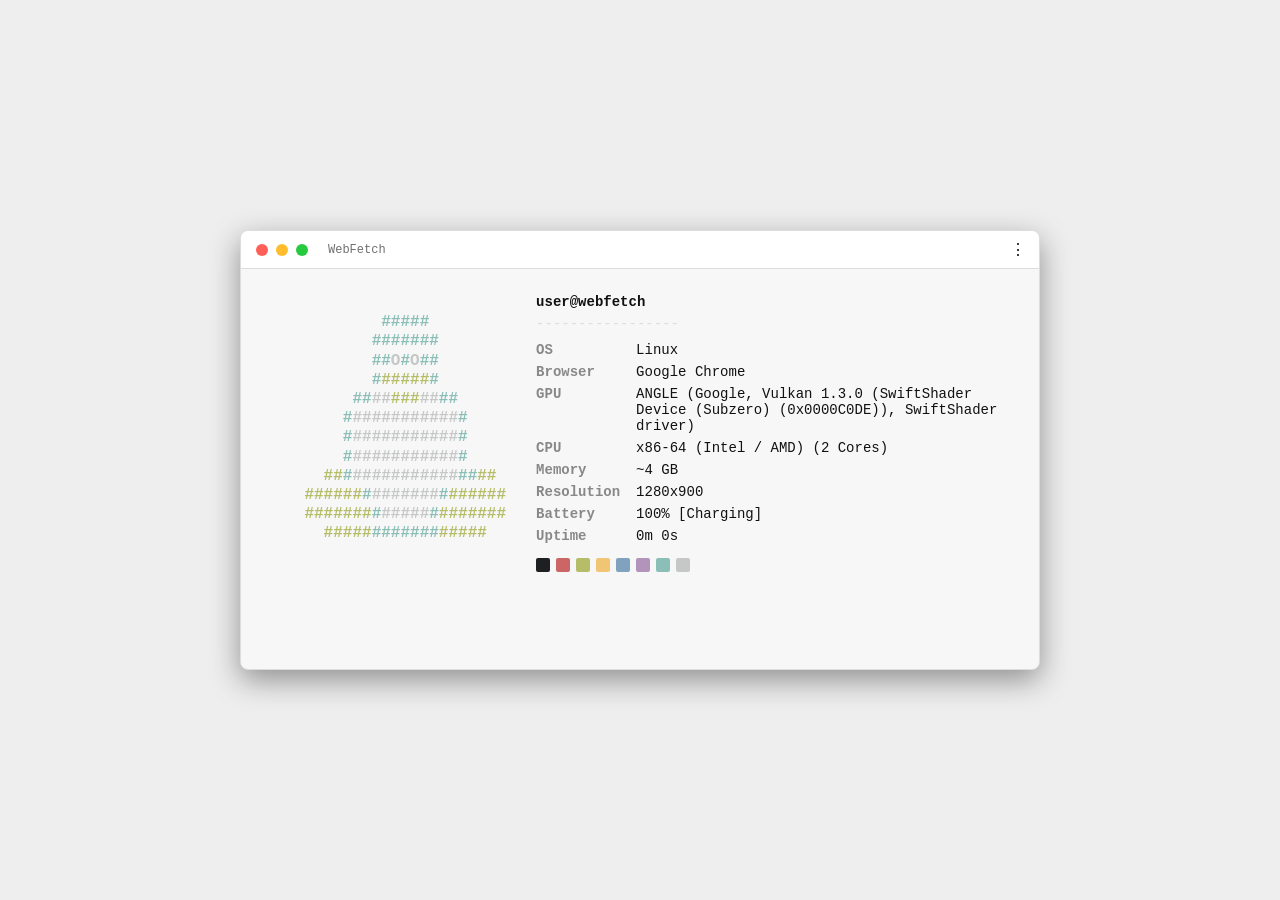
==== main.html @ 81547cb7 "Just uploaded" ====
<!DOCTYPE html>
<html lang="en">
<head>
  <meta charset="UTF-8">
  <meta name="viewport" content="width=device-width, initial-scale=1.0">
  <title>WebFetch</title>

  <style>
    :root {
      --font-mono: 'Hack Nerd Font', Monaco, Consolas, 'Courier New', Courier, monospace;
      --radius-window: 8px;
      --radius-modal: 8px;
      --radius-element: 4px;
      --padding-base: 20px;
      --header-height: 38px;
    }

    * {
      box-sizing: border-box;
      margin: 0;
      padding: 0;
      font-family: var(--font-mono);
    }

    body {
      background-color: var(--bg-main);
      color: var(--text-main);
      display: flex;
      justify-content: center;
      align-items: center;
      min-height: 100vh;
      padding: var(--padding-base);
      transition: background-color 0.3s, color 0.3s;
    }

    ::-webkit-resizer,
    .webfetch-window::-webkit-resizer {
      display: none !important;
      background: transparent !important;
      appearance: none !important;
      opacity: 0 !important;
    }

    .webfetch-window {
      background-color: var(--bg-surface);
      border: 1px solid var(--border-color);
      border-radius: var(--radius-window);
      width: 800px;
      height: 440px;
      min-width: 380px;
      min-height: 220px;
      max-width: 95vw;
      max-height: 90vh;
      box-shadow: 0 10px 30px rgba(0, 0, 0, 0.4);
      position: relative;
      overflow: hidden;
    }

    .resize-handle {
      position: absolute;
      width: 16px;
      height: 16px;
      z-index: 100;
      background: transparent;
    }
    .resizer-tl { top: 0; left: 0; cursor: nwse-resize; }
    .resizer-tr { top: 0; right: 0; cursor: nesw-resize; }
    .resizer-bl { bottom: 0; left: 0; cursor: nesw-resize; }
    .resizer-br { bottom: 0; right: 0; cursor: nwse-resize; }

    .webfetch-window.window-style-linux {
      border-radius: var(--radius-element);
    }
    .webfetch-window.window-style-linux .window-header {
      display: none;
    }

    .window-header {
      background-color: var(--bg-element);
      padding: 0 0 0 15px;
      display: flex;
      align-items: center;
      justify-content: space-between;
      border-bottom: 1px solid var(--border-color);
      user-select: none;
      height: var(--header-height);
    }

    .mac-dots {
      display: flex;
      gap: 8px;
    }
    .mac-dot {
      width: 12px;
      height: 12px;
      border-radius: 50%;
    }
    .dot-red { background: #ff5f56; }
    .dot-yellow { background: #ffbd2e; }
    .dot-green { background: #27c93f; }
    
    .win-controls {
      display: flex;
      align-items: center;
      height: 100%;
    }
    .win-btn {
      display: flex;
      justify-content: center;
      align-items: center;
      width: 46px;
      height: var(--header-height);
      font-size: 14px;
      color: var(--text-main);
      cursor: pointer;
      transition: background 0.15s;
    }
    .win-btn:hover {
      background-color: var(--bg-element-hover);
    }
    .win-btn.close:hover {
      background-color: #e81123;
      color: #ffffff;
    }

    .menu-btn {
      background: none;
      border: none;
      color: var(--text-main);
      font-size: 16px;
      cursor: pointer;
      width: 32px;
      height: 32px;
      display: inline-flex;
      justify-content: center;
      align-items: center;
      border-radius: var(--radius-element);
      transition: background 0.2s;
    }
    .menu-btn:hover {
      background-color: var(--bg-element-hover);
    }

    .floating-menu-btn {
      position: absolute;
      top: 10px;
      right: 10px;
      display: none;
      z-index: 2;
    }
    .webfetch-window.window-style-linux .floating-menu-btn {
      display: block;
    }

    .window-body {
      padding: 25px;
      display: flex;
      gap: 30px;
      align-items: flex-start;
      overflow: auto;
      height: calc(100% - var(--header-height));
    }
    .webfetch-window.window-style-linux .window-body {
      height: 100%;
    }

    .logo-container pre {
      color: #c5c8c6;
      font-weight: bold;
      line-height: 1.2;
    }

    .info-container {
      display: flex;
      flex-direction: column;
      gap: 6px;
      font-size: 14px;
      white-space: pre-wrap;
    }

    .title-line { font-weight: bold; }
    .separator {
      color: var(--border-color);
      margin-bottom: 4px;
    }

    .info-row {
      display: flex;
      gap: 10px;
    }

    .info-key {
      font-weight: bold;
      min-width: 90px;
    }

    .color-blocks {
      display: flex;
      gap: 6px;
      margin-top: 8px;
      flex-wrap: wrap;
    }
    .block {
      width: 14px;
      height: 14px;
      border-radius: 2px;
    }

    .modal-overlay {
      position: fixed;
      top: 0; left: 0;
      width: 100vw; height: 100vh;
      background: rgba(0, 0, 0, 0.75);
      backdrop-filter: blur(4px);
      display: none;
      justify-content: center;
      align-items: center;
      padding: var(--padding-base);
      z-index: 99999;
    }
    .modal-overlay.active { display: flex; }

    .modal {
      background-color: var(--bg-surface);
      border: 1px solid var(--border-color);
      border-radius: var(--radius-modal);
      width: 100%;
      max-width: 650px;
      padding: var(--padding-base);
      display: flex;
      flex-direction: column;
      gap: 15px;
      box-shadow: 0 20px 40px rgba(0, 0, 0, 0.6);
    }

    .modal-title {
      font-size: 16px;
      font-weight: bold;
      display: flex;
      justify-content: space-between;
      align-items: center;
      color: var(--text-main);
    }

    .settings-row {
      display: flex;
      gap: 15px;
      align-items: center;
    }

    .settings-group {
      display: flex;
      flex-direction: column;
      gap: 5px;
      flex: 1;
    }
    .settings-group label {
      font-size: 12px;
      color: var(--text-muted);
    }

    select, textarea {
      background-color: var(--bg-element);
      color: var(--text-main);
      border: 1px solid var(--border-color);
      border-radius: 6px;
      padding: 8px 12px;
      outline: none;
    }
    select:focus, textarea:focus { border-color: var(--accent); }

    textarea {
      height: 220px;
      resize: vertical;
      font-size: 13px;
    }

    .modal-actions {
      display: flex;
      justify-content: flex-end;
      gap: 10px;
      align-items: center;
      padding-top: 5px;
    }

    .btn {
      padding: 8px 16px;
      border: 1px solid var(--border-color);
      border-radius: var(--radius-element);
      cursor: pointer;
      font-weight: bold;
      background-color: var(--bg-element);
      color: var(--btn-text-color, var(--text-main));
      transition: background 0.2s;
    }
    .btn:hover { background-color: var(--bg-element-hover); }

    .btn-save {
      background-color: var(--accent);
      color: var(--bg-main);
      border-color: var(--accent-border);
    }
    .btn-save:hover { background-color: var(--accent-hover); }

    .btn-combined {
      display: inline-flex;
      align-items: center;
      gap: 8px;
      padding: 8px 14px;
    }

    .btn-icon-file {
      width: 16px;
      height: 16px;
      object-fit: contain;
      flex-shrink: 0;
      filter: var(--icon-filter, none);
    }

    .btn-save .btn-icon-file {
      filter: none;
    }

    .btn-save span {
      color: var(--bg-main);
    }

    .auto-btn-margin {
      margin-left: auto;
    }
    .mac-title-spacing {
      margin-right: auto; 
      margin-left: 20px;
    }
    .mac-btn-spacing {
      margin-right: 5px;
    }
  </style>

  <script src="logos.js"></script>
  <link id="themeStyle" rel="stylesheet" href="themes/neutral.css">
</head>
<body>

  <div class="webfetch-window window-style-macos" id="webfetchWindow">
    <div class="window-header" id="windowHeader"></div>
    <button class="menu-btn floating-menu-btn" onclick="openModal()" title="Settings">⋮</button>

    <div class="window-body">
      <div class="logo-container" id="logoBox"></div>
      <div class="info-container" id="infoBox">Loading...</div>
    </div>

    <div class="resize-handle resizer-tl"></div>
    <div class="resize-handle resizer-tr"></div>
    <div class="resize-handle resizer-bl"></div>
    <div class="resize-handle resizer-br"></div>
  </div>

  <div class="modal-overlay" id="modalOverlay">
    <div class="modal">
      <div class="modal-title">
        <span>WebFetch Settings</span>
      </div>

      <div class="settings-row">
        <div class="settings-group">
          <label for="themeSelect">Theme:</label>
          <select id="themeSelect">
            <option value="neutral">Neutral</option>
            <option value="blue">Blue</option>
            <option value="catppuccin">Catppuccin</option>
            <option value="cyberpunk">Cyberpunk</option>
            <option value="gruvbox">Gruvbox</option>
            <option value="pink">Pink</option>
            <option value="red">Red</option>
            <option value="terminal">Terminal</option>
            <option value="yellow">Yellow</option>
          </select>
        </div>

        <div class="settings-group">
          <label for="windowStyleSelect">Terminal (OS):</label>
          <select id="windowStyleSelect">
            <option value="macos">macOS Style</option>
            <option value="windows">Windows Style</option>
            <option value="linux">Linux (without top)</option>
          </select>
        </div>
      </div>

      <div class="settings-group">
        <label for="configInput">JSON config:</label>
        <textarea id="configInput" spellcheck="false"></textarea>
      </div>

      <input type="file" id="fileInput" accept=".json" style="display: none;">

      <div class="modal-actions">
        <button class="btn btn-combined" id="exportBtn" title="Export Config to File">
          <img src="UI/export.svg" alt="Export" class="btn-icon-file">
          <span>Export</span>
        </button>
        <button class="btn btn-combined" id="importBtn" title="Import Config from File">
          <img src="UI/import.svg" alt="Import" class="btn-icon-file">
          <span>Import</span>
        </button>
        <button class="btn btn-combined auto-btn-margin" id="eraseBtn" title="Reset to default config">
          <img src="UI/erase.svg" alt="Erase" class="btn-icon-file">
          <span>Erase</span>
        </button>
        <button class="btn btn-save btn-combined" id="saveBtn" title="Save changes">
          <img src="UI/save.svg" alt="Save" class="btn-icon-file">
          <span>Save</span>
        </button>
      </div>
    </div>
  </div>

  <script>
    const SystemDetectors = {
      os: () => {
        const ua = navigator.userAgent;
        if (ua.includes("Win")) return "Windows";
        if (ua.includes("Mac")) return "macOS";
        if (ua.includes("Android")) return "Android";
        if (ua.includes("iPhone") || ua.includes("iPad")) return "iOS";
        
        if (ua.includes("Ubuntu")) return "Ubuntu";
        if (ua.includes("Debian")) return "Debian";
        if (ua.includes("Fedora")) return "Fedora";
        if (ua.includes("Arch")) return "Arch";
        if (ua.includes("Mint")) return "Linux Mint";
        if (ua.includes("Linux")) return "Linux";
        
        return "Web OS";
      },
      browser: () => {
        const ua = navigator.userAgent;
        if (ua.includes("Firefox")) return "Firefox";
        if (ua.includes("Edg")) return "Microsoft Edge";
        if (ua.includes("Chrome")) return "Google Chrome";
        if (ua.includes("Safari")) return "Apple Safari";
        return "Web Browser";
      },
      gpu: () => {
        try {
          const canvas = document.createElement('canvas');
          const gl = canvas.getContext('webgl');
          if (!gl) return "WebGL Not Supported";
          const debugInfo = gl.getExtension('WEBGL_debug_renderer_info');
          return debugInfo ? gl.getParameter(debugInfo.UNMASKED_RENDERER_WEBGL) : gl.getParameter(gl.RENDERER);
        } catch (e) { return "Generic WebGL"; }
      },
      cpu: () => {
        const cores = navigator.hardwareConcurrency ? `${navigator.hardwareConcurrency} Cores` : "";
        let vendor = "";

        try {
          const canvas = document.createElement('canvas');
          const gl = canvas.getContext('webgl');
          if (gl) {
            const debugInfo = gl.getExtension('WEBGL_debug_renderer_info');
            const renderer = debugInfo ? gl.getParameter(debugInfo.UNMASKED_RENDERER_WEBGL) : "";

            if (renderer.includes("Apple")) {
              vendor = "Apple Silicon";
            } else if (renderer.includes("Adreno")) {
              vendor = "Qualcomm Snapdragon";
            } else if (renderer.includes("Mali")) {
              vendor = "ARM / MediaTek / Exynos";
            } else if (renderer.includes("AMD") || renderer.includes("Radeon")) {
              vendor = "AMD Processor";
            } else if (renderer.includes("Intel")) {
              vendor = "Intel Processor";
            }
          }
        } catch(e) {}

        if (!vendor) {
          const ua = navigator.userAgent;
          if (ua.includes("Mac OS") || ua.includes("Macintosh")) {
            vendor = "Apple Silicon / Intel Mac";
          } else if (ua.includes("Android")) {
            vendor = "ARM Mobile";
          } else {
            vendor = "x86-64 (Intel / AMD)";
          }
        }

        return cores ? `${vendor} (${cores})` : vendor;
      },
      ram: () => navigator.deviceMemory ? `~${navigator.deviceMemory} GB` : "N/A",
      screen: () => {
        const ratio = window.devicePixelRatio || 1;
        return `${Math.round(window.screen.width * ratio)}x${Math.round(window.screen.height * ratio)}`;
      },
      battery: async () => {
        if ('getBattery' in navigator) {
          try {
            const b = await navigator.getBattery();
            return `${Math.round(b.level * 100)}% ${b.charging ? '[Charging]' : ''}`;
          } catch(e) {}
        }
        return "Desktop / N/A";
      },
      uptime: () => {
        const sec = Math.floor(performance.now() / 1000);
        return `${Math.floor(sec / 60)}m ${sec % 60}s`;
      }
    };

    function generateAutoConfig() {
      return {
        "title": "user@webfetch",
        "logo": "auto",
        "keyColor": "var(--accent)",
        "valColor": "var(--text-main)",
        "logoColors": [
          "#1d1f21", "#cc6666", "#b5bd68", "#f0c674",
          "#81a2be", "#b294bb", "#8abeb7", "#c5c8c6"
        ],
        "modules": [
          { "type": "os", "key": "OS" },
          { "type": "browser", "key": "Browser" },
          { "type": "gpu", "key": "GPU" },
          { "type": "cpu", "key": "CPU" },
          { "type": "ram", "key": "Memory" },
          { "type": "screen", "key": "Resolution" },
          { "type": "battery", "key": "Battery" },
          { "type": "uptime", "key": "Uptime" },
          { "type": "colors" }
        ]
      };
    }

    function parseLogoColors(str, config = {}) {
      if (!str) return '';

      const defaultColors = [
        "#1d1f21", "#cc6666", "#b5bd68", "#f0c674",
        "#81a2be", "#b294bb", "#8abeb7", "#c5c8c6"
      ];
      const userColors = Array.isArray(config.logoColors) ? config.logoColors : [];

      let html = str.replace(/&/g, '&amp;').replace(/</g, '&lt;').replace(/>/g, '&gt;');
      html = html.replace(/\$([1-9])/g, (match, num) => {
        const index = parseInt(num, 10) - 1;
        const color = userColors[index] || defaultColors[index] || '#c5c8c6';
        return `</span><span style="color: ${color};">`;
      });

      return `<span>${html}</span>`;
    }

    const themeStyleElem = document.getElementById('themeStyle');
    const themeSelect = document.getElementById('themeSelect');
    const windowStyleSelect = document.getElementById('windowStyleSelect');
    const webfetchWindow = document.getElementById('webfetchWindow');
    const windowHeader = document.getElementById('windowHeader');

    function updateButtonTextColor() {
      const isDark = window.matchMedia('(prefers-color-scheme: dark)').matches;
      document.documentElement.style.setProperty('--btn-text-color', isDark ? '#ffffff' : '#000000');
    }

    function applyTheme(themeName) {
      themeStyleElem.setAttribute('href', `themes/${themeName}.css`);
      localStorage.setItem('webfetch_theme', themeName);
      themeSelect.value = themeName;
      setTimeout(updateButtonTextColor, 50);
    }

    function applyWindowStyle(style) {
      webfetchWindow.className = `webfetch-window window-style-${style}`;
      localStorage.setItem('webfetch_window_style', style);
      windowStyleSelect.value = style;

      if (style === 'macos') {
        windowHeader.style.paddingLeft = "15px";
        windowHeader.innerHTML = `
          <div class="mac-dots">
            <div class="mac-dot dot-red"></div>
            <div class="mac-dot dot-yellow"></div>
            <div class="mac-dot dot-green"></div>
          </div>
          <span style="font-size: 12px; opacity: 0.6;" class="mac-title-spacing">WebFetch</span>
          <button class="menu-btn mac-btn-spacing" onclick="openModal()" title="Settings">⋮</button>
        `;
      } else if (style === 'windows') {
        windowHeader.style.paddingLeft = "15px";
        windowHeader.innerHTML = `
          <div style="display:flex; align-items:center;">
            <span style="font-size: 12px;">WebFetch</span>
          </div>
          <div style="display:flex; align-items:center; height:100%; gap: 5px;">
            <button class="menu-btn" onclick="openModal()" title="Settings">⋮</button>
            <div class="win-controls">
              <div class="win-btn" title="Minimize">—</div>
              <div class="win-btn" title="Maximize">▢</div>
              <div class="win-btn close" title="Close">✕</div>
            </div>
          </div>
        `;
      } else {
        windowHeader.innerHTML = '';
      }
    }

    async function renderTerminal(config) {
      const logoBox = document.getElementById('logoBox');
      const infoBox = document.getElementById('infoBox');
      const detectedOS = SystemDetectors.os();

      let finalLogo = "";
      if (!config.logo || config.logo === "auto") {
        finalLogo = getLogoForOS(detectedOS);
      } else if (typeof getLogoForOS === "function" && OS_LOGOS[config.logo.toLowerCase()]) {
        finalLogo = getLogoForOS(config.logo);
      } else {
        finalLogo = config.logo;
      }

      logoBox.innerHTML = `<pre>${parseLogoColors(finalLogo, config)}</pre>`;

      const globalKeyColor = config.keyColor || 'var(--accent)';
      const globalValColor = config.valColor || 'var(--text-main)';

      let html = '';
      if (config.title) {
        html += `<div class="title-line">${config.title}</div>`;
        html += `<div class="separator">${'-'.repeat(config.title.length + 4)}</div>`;
      }

      if (Array.isArray(config.modules)) {
        for (const mod of config.modules) {
          if (mod.type === 'colors') {
            const blocks = mod.colors || [
              '#1d1f21', '#cc6666', '#b5bd68', '#f0c674',
              '#81a2be', '#b294bb', '#8abeb7', '#c5c8c6'
            ];
            html += `<div class="color-blocks">`;
            blocks.forEach(c => { html += `<div class="block" style="background: ${c}"></div>`; });
            html += `</div>`;
            continue;
          }

          let val = mod.value;
          if (!val && SystemDetectors[mod.type]) {
            val = await SystemDetectors[mod.type]();
          } else if (!val) {
            val = "N/A";
          }

          const label = mod.key || (mod.type ? mod.type.toUpperCase() : "Info");
          const itemKeyColor = mod.keyColor || globalKeyColor;
          const itemValColor = mod.valColor || globalValColor;

          html += `
            <div class="info-row">
              <span class="info-key" style="color: ${itemKeyColor};">${label}</span>
              <span class="info-val" style="color: ${itemValColor};">${val}</span>
            </div>`;
        }
      }
      infoBox.innerHTML = html;
    }

    const modal = document.getElementById('modalOverlay');
    const configInput = document.getElementById('configInput');

    function loadConfig() {
      const saved = localStorage.getItem('webfetch_config');
      if (saved) {
        try { return JSON.parse(saved); } catch (e) {}
      }
      return generateAutoConfig();
    }

    let currentConfig = loadConfig();

    function openModal() {
      configInput.value = JSON.stringify(currentConfig, null, 2);
      modal.classList.add('active');
    }

    function closeModal() { modal.classList.remove('active'); }

    const savedTheme = localStorage.getItem('webfetch_theme') || 'neutral';
    const savedStyle = localStorage.getItem('webfetch_window_style') || 'macos';

    updateButtonTextColor();
    window.matchMedia('(prefers-color-scheme: dark)').addEventListener('change', updateButtonTextColor);

    applyTheme(savedTheme);
    applyWindowStyle(savedStyle);
    renderTerminal(currentConfig);

    themeSelect.onchange = (e) => applyTheme(e.target.value);
    windowStyleSelect.onchange = (e) => applyWindowStyle(e.target.value);

    document.getElementById('saveBtn').onclick = () => {
      try {
        const parsed = JSON.parse(configInput.value);
        currentConfig = parsed;
        localStorage.setItem('webfetch_config', JSON.stringify(parsed));
        renderTerminal(currentConfig);
        closeModal();
      } catch (err) {
        alert('JSON Error\n\nDetails: ' + err.message);
      }
    };

    document.getElementById('eraseBtn').onclick = () => {
      currentConfig = generateAutoConfig();
      localStorage.removeItem('webfetch_config');
      configInput.value = JSON.stringify(currentConfig, null, 2);
      renderTerminal(currentConfig);
    };

    const exportBtn = document.getElementById('exportBtn');
    const importBtn = document.getElementById('importBtn');
    const fileInput = document.getElementById('fileInput');

    exportBtn.onclick = () => {
      try {
        const configText = configInput.value;
        JSON.parse(configText);
        const blob = new Blob([configText], { type: 'application/json' });
        const url = URL.createObjectURL(blob);
        const a = document.createElement('a');
        a.href = url;
        a.download = 'webfetch_config.json';
        document.body.appendChild(a);
        a.click();
        document.body.removeChild(a);
        URL.revokeObjectURL(url);
      } catch (err) {
        alert('Invalid JSON! Cannot export configuration.');
      }
    };

    importBtn.onclick = () => fileInput.click();
    fileInput.onchange = (e) => {
      const file = e.target.files[0];
      if (!file) return;
      const reader = new FileReader();
      reader.onload = (event) => {
        try {
          const parsed = JSON.parse(event.target.result);
          configInput.value = JSON.stringify(parsed, null, 2);
          alert('Configuration imported into editor! Click "Save" to apply.');
        } catch (err) {
          alert('Error parsing JSON file. Make sure it has a valid format.');
        }
      };
      reader.readAsText(file);
      e.target.value = '';
    };

    const handles = webfetchWindow.querySelectorAll('.resize-handle');
    let currentResizer = null;
    let originalWidth = 0, originalHeight = 0, originalMouseX = 0, originalMouseY = 0;

    handles.forEach(handle => {
      handle.addEventListener('mousedown', (e) => {
        e.preventDefault();
        currentResizer = handle;
        const rect = webfetchWindow.getBoundingClientRect();
        originalWidth = rect.width;
        originalHeight = rect.height;
        originalMouseX = e.clientX;
        originalMouseY = e.clientY;
        window.addEventListener('mousemove', handleResize);
        window.addEventListener('mouseup', stopResize);
      });
    });

    function handleResize(e) {
      if (!currentResizer) return;
      const dx = e.clientX - originalMouseX;
      const dy = e.clientY - originalMouseY;
      const minW = 380, minH = 220;

      if (currentResizer.classList.contains('resizer-br')) {
        webfetchWindow.style.width = Math.max(minW, originalWidth + dx) + 'px';
        webfetchWindow.style.height = Math.max(minH, originalHeight + dy) + 'px';
      } else if (currentResizer.classList.contains('resizer-bl')) {
        webfetchWindow.style.width = Math.max(minW, originalWidth - dx) + 'px';
        webfetchWindow.style.height = Math.max(minH, originalHeight + dy) + 'px';
      } else if (currentResizer.classList.contains('resizer-tr')) {
        webfetchWindow.style.width = Math.max(minW, originalWidth + dx) + 'px';
        webfetchWindow.style.height = Math.max(minH, originalHeight - dy) + 'px';
      } else if (currentResizer.classList.contains('resizer-tl')) {
        webfetchWindow.style.width = Math.max(minW, originalWidth - dx) + 'px';
        webfetchWindow.style.height = Math.max(minH, originalHeight - dy) + 'px';
      }
    }

    function stopResize() {
      currentResizer = null;
      window.removeEventListener('mousemove', handleResize);
      window.removeEventListener('mouseup', stopResize);
    }
  </script>
</body>
</html>
---- themes/neutral.css ----
@media (prefers-color-scheme: light) {
  :root {
    --bg-main: #eeeeee;
    --bg-surface: #f7f7f7;
    --bg-element: #ffffff;
    --bg-element-hover: #f0f0f0;
    --border-color: #dddddd;
    --text-main: #111111;
    --text-muted: #555555;
    --text-disabled: #888888;
    --genre-menu: #cccccc;
    --accent: #888888;
    --accent-border: #555555;
    --accent-hover: #777777;
    --accent-hover-border: #444444;
    --icon-filter: none;
  }
}

@media (prefers-color-scheme: dark) {
  :root {
    --bg-main: #111111;
    --bg-surface: #1a1a1a;
    --bg-element: #222222;
    --bg-element-hover: #333333;
    --border-color: #444444;
    --text-main: #eeeeee;
    --text-muted: #aaaaaa;
    --text-disabled: #666666;
    --genre-menu: #555555;
    --accent: #999999;
    --accent-border: #666666;
    --accent-hover: #aaaaaa;
    --accent-hover-border: #888888;
    --icon-filter: brightness(0) invert(1);
  }
}
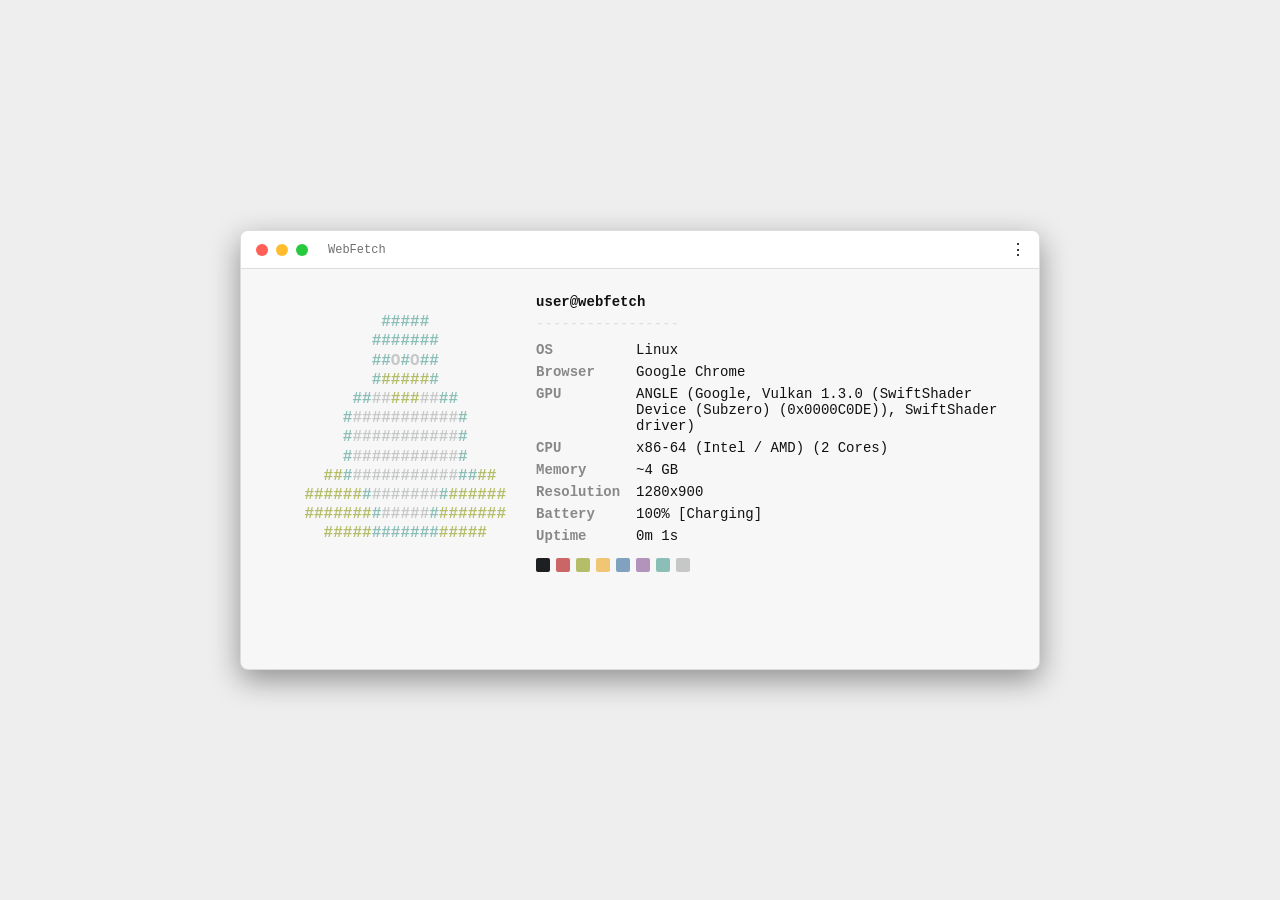
==== commit 4d9843f9: "moved all javascript to script.js file" ====
--- a/main.html
+++ b/main.html
@@ -4,340 +4,8 @@
   <meta charset="UTF-8">
   <meta name="viewport" content="width=device-width, initial-scale=1.0">
   <title>WebFetch</title>
-
-  <style>
-    :root {
-      --font-mono: 'Hack Nerd Font', Monaco, Consolas, 'Courier New', Courier, monospace;
-      --radius-window: 8px;
-      --radius-modal: 8px;
-      --radius-element: 4px;
-      --padding-base: 20px;
-      --header-height: 38px;
-    }
-
-    * {
-      box-sizing: border-box;
-      margin: 0;
-      padding: 0;
-      font-family: var(--font-mono);
-    }
-
-    body {
-      background-color: var(--bg-main);
-      color: var(--text-main);
-      display: flex;
-      justify-content: center;
-      align-items: center;
-      min-height: 100vh;
-      padding: var(--padding-base);
-      transition: background-color 0.3s, color 0.3s;
-    }
-
-    ::-webkit-resizer,
-    .webfetch-window::-webkit-resizer {
-      display: none !important;
-      background: transparent !important;
-      appearance: none !important;
-      opacity: 0 !important;
-    }
-
-    .webfetch-window {
-      background-color: var(--bg-surface);
-      border: 1px solid var(--border-color);
-      border-radius: var(--radius-window);
-      width: 800px;
-      height: 440px;
-      min-width: 380px;
-      min-height: 220px;
-      max-width: 95vw;
-      max-height: 90vh;
-      box-shadow: 0 10px 30px rgba(0, 0, 0, 0.4);
-      position: relative;
-      overflow: hidden;
-    }
-
-    .resize-handle {
-      position: absolute;
-      width: 16px;
-      height: 16px;
-      z-index: 100;
-      background: transparent;
-    }
-    .resizer-tl { top: 0; left: 0; cursor: nwse-resize; }
-    .resizer-tr { top: 0; right: 0; cursor: nesw-resize; }
-    .resizer-bl { bottom: 0; left: 0; cursor: nesw-resize; }
-    .resizer-br { bottom: 0; right: 0; cursor: nwse-resize; }
-
-    .webfetch-window.window-style-linux {
-      border-radius: var(--radius-element);
-    }
-    .webfetch-window.window-style-linux .window-header {
-      display: none;
-    }
-
-    .window-header {
-      background-color: var(--bg-element);
-      padding: 0 0 0 15px;
-      display: flex;
-      align-items: center;
-      justify-content: space-between;
-      border-bottom: 1px solid var(--border-color);
-      user-select: none;
-      height: var(--header-height);
-    }
-
-    .mac-dots {
-      display: flex;
-      gap: 8px;
-    }
-    .mac-dot {
-      width: 12px;
-      height: 12px;
-      border-radius: 50%;
-    }
-    .dot-red { background: #ff5f56; }
-    .dot-yellow { background: #ffbd2e; }
-    .dot-green { background: #27c93f; }
-    
-    .win-controls {
-      display: flex;
-      align-items: center;
-      height: 100%;
-    }
-    .win-btn {
-      display: flex;
-      justify-content: center;
-      align-items: center;
-      width: 46px;
-      height: var(--header-height);
-      font-size: 14px;
-      color: var(--text-main);
-      cursor: pointer;
-      transition: background 0.15s;
-    }
-    .win-btn:hover {
-      background-color: var(--bg-element-hover);
-    }
-    .win-btn.close:hover {
-      background-color: #e81123;
-      color: #ffffff;
-    }
-
-    .menu-btn {
-      background: none;
-      border: none;
-      color: var(--text-main);
-      font-size: 16px;
-      cursor: pointer;
-      width: 32px;
-      height: 32px;
-      display: inline-flex;
-      justify-content: center;
-      align-items: center;
-      border-radius: var(--radius-element);
-      transition: background 0.2s;
-    }
-    .menu-btn:hover {
-      background-color: var(--bg-element-hover);
-    }
-
-    .floating-menu-btn {
-      position: absolute;
-      top: 10px;
-      right: 10px;
-      display: none;
-      z-index: 2;
-    }
-    .webfetch-window.window-style-linux .floating-menu-btn {
-      display: block;
-    }
-
-    .window-body {
-      padding: 25px;
-      display: flex;
-      gap: 30px;
-      align-items: flex-start;
-      overflow: auto;
-      height: calc(100% - var(--header-height));
-    }
-    .webfetch-window.window-style-linux .window-body {
-      height: 100%;
-    }
-
-    .logo-container pre {
-      color: #c5c8c6;
-      font-weight: bold;
-      line-height: 1.2;
-    }
-
-    .info-container {
-      display: flex;
-      flex-direction: column;
-      gap: 6px;
-      font-size: 14px;
-      white-space: pre-wrap;
-    }
-
-    .title-line { font-weight: bold; }
-    .separator {
-      color: var(--border-color);
-      margin-bottom: 4px;
-    }
-
-    .info-row {
-      display: flex;
-      gap: 10px;
-    }
-
-    .info-key {
-      font-weight: bold;
-      min-width: 90px;
-    }
-
-    .color-blocks {
-      display: flex;
-      gap: 6px;
-      margin-top: 8px;
-      flex-wrap: wrap;
-    }
-    .block {
-      width: 14px;
-      height: 14px;
-      border-radius: 2px;
-    }
-
-    .modal-overlay {
-      position: fixed;
-      top: 0; left: 0;
-      width: 100vw; height: 100vh;
-      background: rgba(0, 0, 0, 0.75);
-      backdrop-filter: blur(4px);
-      display: none;
-      justify-content: center;
-      align-items: center;
-      padding: var(--padding-base);
-      z-index: 99999;
-    }
-    .modal-overlay.active { display: flex; }
-
-    .modal {
-      background-color: var(--bg-surface);
-      border: 1px solid var(--border-color);
-      border-radius: var(--radius-modal);
-      width: 100%;
-      max-width: 650px;
-      padding: var(--padding-base);
-      display: flex;
-      flex-direction: column;
-      gap: 15px;
-      box-shadow: 0 20px 40px rgba(0, 0, 0, 0.6);
-    }
-
-    .modal-title {
-      font-size: 16px;
-      font-weight: bold;
-      display: flex;
-      justify-content: space-between;
-      align-items: center;
-      color: var(--text-main);
-    }
-
-    .settings-row {
-      display: flex;
-      gap: 15px;
-      align-items: center;
-    }
-
-    .settings-group {
-      display: flex;
-      flex-direction: column;
-      gap: 5px;
-      flex: 1;
-    }
-    .settings-group label {
-      font-size: 12px;
-      color: var(--text-muted);
-    }
-
-    select, textarea {
-      background-color: var(--bg-element);
-      color: var(--text-main);
-      border: 1px solid var(--border-color);
-      border-radius: 6px;
-      padding: 8px 12px;
-      outline: none;
-    }
-    select:focus, textarea:focus { border-color: var(--accent); }
-
-    textarea {
-      height: 220px;
-      resize: vertical;
-      font-size: 13px;
-    }
-
-    .modal-actions {
-      display: flex;
-      justify-content: flex-end;
-      gap: 10px;
-      align-items: center;
-      padding-top: 5px;
-    }
-
-    .btn {
-      padding: 8px 16px;
-      border: 1px solid var(--border-color);
-      border-radius: var(--radius-element);
-      cursor: pointer;
-      font-weight: bold;
-      background-color: var(--bg-element);
-      color: var(--btn-text-color, var(--text-main));
-      transition: background 0.2s;
-    }
-    .btn:hover { background-color: var(--bg-element-hover); }
-
-    .btn-save {
-      background-color: var(--accent);
-      color: var(--bg-main);
-      border-color: var(--accent-border);
-    }
-    .btn-save:hover { background-color: var(--accent-hover); }
-
-    .btn-combined {
-      display: inline-flex;
-      align-items: center;
-      gap: 8px;
-      padding: 8px 14px;
-    }
-
-    .btn-icon-file {
-      width: 16px;
-      height: 16px;
-      object-fit: contain;
-      flex-shrink: 0;
-      filter: var(--icon-filter, none);
-    }
-
-    .btn-save .btn-icon-file {
-      filter: none;
-    }
-
-    .btn-save span {
-      color: var(--bg-main);
-    }
-
-    .auto-btn-margin {
-      margin-left: auto;
-    }
-    .mac-title-spacing {
-      margin-right: auto; 
-      margin-left: 20px;
-    }
-    .mac-btn-spacing {
-      margin-right: 5px;
-    }
-  </style>
-
-  <script src="logos.js"></script>
+  <script src="scripts.js" defer></script>
+  <link rel="stylesheet" href="style.css">
   <link id="themeStyle" rel="stylesheet" href="themes/neutral.css">
 </head>
 <body>
@@ -416,392 +84,5 @@
       </div>
     </div>
   </div>
-
-  <script>
-    const SystemDetectors = {
-      os: () => {
-        const ua = navigator.userAgent;
-        if (ua.includes("Win")) return "Windows";
-        if (ua.includes("Mac")) return "macOS";
-        if (ua.includes("Android")) return "Android";
-        if (ua.includes("iPhone") || ua.includes("iPad")) return "iOS";
-        
-        if (ua.includes("Ubuntu")) return "Ubuntu";
-        if (ua.includes("Debian")) return "Debian";
-        if (ua.includes("Fedora")) return "Fedora";
-        if (ua.includes("Arch")) return "Arch";
-        if (ua.includes("Mint")) return "Linux Mint";
-        if (ua.includes("Linux")) return "Linux";
-        
-        return "Web OS";
-      },
-      browser: () => {
-        const ua = navigator.userAgent;
-        if (ua.includes("Firefox")) return "Firefox";
-        if (ua.includes("Edg")) return "Microsoft Edge";
-        if (ua.includes("Chrome")) return "Google Chrome";
-        if (ua.includes("Safari")) return "Apple Safari";
-        return "Web Browser";
-      },
-      gpu: () => {
-        try {
-          const canvas = document.createElement('canvas');
-          const gl = canvas.getContext('webgl');
-          if (!gl) return "WebGL Not Supported";
-          const debugInfo = gl.getExtension('WEBGL_debug_renderer_info');
-          return debugInfo ? gl.getParameter(debugInfo.UNMASKED_RENDERER_WEBGL) : gl.getParameter(gl.RENDERER);
-        } catch (e) { return "Generic WebGL"; }
-      },
-      cpu: () => {
-        const cores = navigator.hardwareConcurrency ? `${navigator.hardwareConcurrency} Cores` : "";
-        let vendor = "";
-
-        try {
-          const canvas = document.createElement('canvas');
-          const gl = canvas.getContext('webgl');
-          if (gl) {
-            const debugInfo = gl.getExtension('WEBGL_debug_renderer_info');
-            const renderer = debugInfo ? gl.getParameter(debugInfo.UNMASKED_RENDERER_WEBGL) : "";
-
-            if (renderer.includes("Apple")) {
-              vendor = "Apple Silicon";
-            } else if (renderer.includes("Adreno")) {
-              vendor = "Qualcomm Snapdragon";
-            } else if (renderer.includes("Mali")) {
-              vendor = "ARM / MediaTek / Exynos";
-            } else if (renderer.includes("AMD") || renderer.includes("Radeon")) {
-              vendor = "AMD Processor";
-            } else if (renderer.includes("Intel")) {
-              vendor = "Intel Processor";
-            }
-          }
-        } catch(e) {}
-
-        if (!vendor) {
-          const ua = navigator.userAgent;
-          if (ua.includes("Mac OS") || ua.includes("Macintosh")) {
-            vendor = "Apple Silicon / Intel Mac";
-          } else if (ua.includes("Android")) {
-            vendor = "ARM Mobile";
-          } else {
-            vendor = "x86-64 (Intel / AMD)";
-          }
-        }
-
-        return cores ? `${vendor} (${cores})` : vendor;
-      },
-      ram: () => navigator.deviceMemory ? `~${navigator.deviceMemory} GB` : "N/A",
-      screen: () => {
-        const ratio = window.devicePixelRatio || 1;
-        return `${Math.round(window.screen.width * ratio)}x${Math.round(window.screen.height * ratio)}`;
-      },
-      battery: async () => {
-        if ('getBattery' in navigator) {
-          try {
-            const b = await navigator.getBattery();
-            return `${Math.round(b.level * 100)}% ${b.charging ? '[Charging]' : ''}`;
-          } catch(e) {}
-        }
-        return "Desktop / N/A";
-      },
-      uptime: () => {
-        const sec = Math.floor(performance.now() / 1000);
-        return `${Math.floor(sec / 60)}m ${sec % 60}s`;
-      }
-    };
-
-    function generateAutoConfig() {
-      return {
-        "title": "user@webfetch",
-        "logo": "auto",
-        "keyColor": "var(--accent)",
-        "valColor": "var(--text-main)",
-        "logoColors": [
-          "#1d1f21", "#cc6666", "#b5bd68", "#f0c674",
-          "#81a2be", "#b294bb", "#8abeb7", "#c5c8c6"
-        ],
-        "modules": [
-          { "type": "os", "key": "OS" },
-          { "type": "browser", "key": "Browser" },
-          { "type": "gpu", "key": "GPU" },
-          { "type": "cpu", "key": "CPU" },
-          { "type": "ram", "key": "Memory" },
-          { "type": "screen", "key": "Resolution" },
-          { "type": "battery", "key": "Battery" },
-          { "type": "uptime", "key": "Uptime" },
-          { "type": "colors" }
-        ]
-      };
-    }
-
-    function parseLogoColors(str, config = {}) {
-      if (!str) return '';
-
-      const defaultColors = [
-        "#1d1f21", "#cc6666", "#b5bd68", "#f0c674",
-        "#81a2be", "#b294bb", "#8abeb7", "#c5c8c6"
-      ];
-      const userColors = Array.isArray(config.logoColors) ? config.logoColors : [];
-
-      let html = str.replace(/&/g, '&amp;').replace(/</g, '&lt;').replace(/>/g, '&gt;');
-      html = html.replace(/\$([1-9])/g, (match, num) => {
-        const index = parseInt(num, 10) - 1;
-        const color = userColors[index] || defaultColors[index] || '#c5c8c6';
-        return `</span><span style="color: ${color};">`;
-      });
-
-      return `<span>${html}</span>`;
-    }
-
-    const themeStyleElem = document.getElementById('themeStyle');
-    const themeSelect = document.getElementById('themeSelect');
-    const windowStyleSelect = document.getElementById('windowStyleSelect');
-    const webfetchWindow = document.getElementById('webfetchWindow');
-    const windowHeader = document.getElementById('windowHeader');
-
-    function updateButtonTextColor() {
-      const isDark = window.matchMedia('(prefers-color-scheme: dark)').matches;
-      document.documentElement.style.setProperty('--btn-text-color', isDark ? '#ffffff' : '#000000');
-    }
-
-    function applyTheme(themeName) {
-      themeStyleElem.setAttribute('href', `themes/${themeName}.css`);
-      localStorage.setItem('webfetch_theme', themeName);
-      themeSelect.value = themeName;
-      setTimeout(updateButtonTextColor, 50);
-    }
-
-    function applyWindowStyle(style) {
-      webfetchWindow.className = `webfetch-window window-style-${style}`;
-      localStorage.setItem('webfetch_window_style', style);
-      windowStyleSelect.value = style;
-
-      if (style === 'macos') {
-        windowHeader.style.paddingLeft = "15px";
-        windowHeader.innerHTML = `
-          <div class="mac-dots">
-            <div class="mac-dot dot-red"></div>
-            <div class="mac-dot dot-yellow"></div>
-            <div class="mac-dot dot-green"></div>
-          </div>
-          <span style="font-size: 12px; opacity: 0.6;" class="mac-title-spacing">WebFetch</span>
-          <button class="menu-btn mac-btn-spacing" onclick="openModal()" title="Settings">⋮</button>
-        `;
-      } else if (style === 'windows') {
-        windowHeader.style.paddingLeft = "15px";
-        windowHeader.innerHTML = `
-          <div style="display:flex; align-items:center;">
-            <span style="font-size: 12px;">WebFetch</span>
-          </div>
-          <div style="display:flex; align-items:center; height:100%; gap: 5px;">
-            <button class="menu-btn" onclick="openModal()" title="Settings">⋮</button>
-            <div class="win-controls">
-              <div class="win-btn" title="Minimize">—</div>
-              <div class="win-btn" title="Maximize">▢</div>
-              <div class="win-btn close" title="Close">✕</div>
-            </div>
-          </div>
-        `;
-      } else {
-        windowHeader.innerHTML = '';
-      }
-    }
-
-    async function renderTerminal(config) {
-      const logoBox = document.getElementById('logoBox');
-      const infoBox = document.getElementById('infoBox');
-      const detectedOS = SystemDetectors.os();
-
-      let finalLogo = "";
-      if (!config.logo || config.logo === "auto") {
-        finalLogo = getLogoForOS(detectedOS);
-      } else if (typeof getLogoForOS === "function" && OS_LOGOS[config.logo.toLowerCase()]) {
-        finalLogo = getLogoForOS(config.logo);
-      } else {
-        finalLogo = config.logo;
-      }
-
-      logoBox.innerHTML = `<pre>${parseLogoColors(finalLogo, config)}</pre>`;
-
-      const globalKeyColor = config.keyColor || 'var(--accent)';
-      const globalValColor = config.valColor || 'var(--text-main)';
-
-      let html = '';
-      if (config.title) {
-        html += `<div class="title-line">${config.title}</div>`;
-        html += `<div class="separator">${'-'.repeat(config.title.length + 4)}</div>`;
-      }
-
-      if (Array.isArray(config.modules)) {
-        for (const mod of config.modules) {
-          if (mod.type === 'colors') {
-            const blocks = mod.colors || [
-              '#1d1f21', '#cc6666', '#b5bd68', '#f0c674',
-              '#81a2be', '#b294bb', '#8abeb7', '#c5c8c6'
-            ];
-            html += `<div class="color-blocks">`;
-            blocks.forEach(c => { html += `<div class="block" style="background: ${c}"></div>`; });
-            html += `</div>`;
-            continue;
-          }
-
-          let val = mod.value;
-          if (!val && SystemDetectors[mod.type]) {
-            val = await SystemDetectors[mod.type]();
-          } else if (!val) {
-            val = "N/A";
-          }
-
-          const label = mod.key || (mod.type ? mod.type.toUpperCase() : "Info");
-          const itemKeyColor = mod.keyColor || globalKeyColor;
-          const itemValColor = mod.valColor || globalValColor;
-
-          html += `
-            <div class="info-row">
-              <span class="info-key" style="color: ${itemKeyColor};">${label}</span>
-              <span class="info-val" style="color: ${itemValColor};">${val}</span>
-            </div>`;
-        }
-      }
-      infoBox.innerHTML = html;
-    }
-
-    const modal = document.getElementById('modalOverlay');
-    const configInput = document.getElementById('configInput');
-
-    function loadConfig() {
-      const saved = localStorage.getItem('webfetch_config');
-      if (saved) {
-        try { return JSON.parse(saved); } catch (e) {}
-      }
-      return generateAutoConfig();
-    }
-
-    let currentConfig = loadConfig();
-
-    function openModal() {
-      configInput.value = JSON.stringify(currentConfig, null, 2);
-      modal.classList.add('active');
-    }
-
-    function closeModal() { modal.classList.remove('active'); }
-
-    const savedTheme = localStorage.getItem('webfetch_theme') || 'neutral';
-    const savedStyle = localStorage.getItem('webfetch_window_style') || 'macos';
-
-    updateButtonTextColor();
-    window.matchMedia('(prefers-color-scheme: dark)').addEventListener('change', updateButtonTextColor);
-
-    applyTheme(savedTheme);
-    applyWindowStyle(savedStyle);
-    renderTerminal(currentConfig);
-
-    themeSelect.onchange = (e) => applyTheme(e.target.value);
-    windowStyleSelect.onchange = (e) => applyWindowStyle(e.target.value);
-
-    document.getElementById('saveBtn').onclick = () => {
-      try {
-        const parsed = JSON.parse(configInput.value);
-        currentConfig = parsed;
-        localStorage.setItem('webfetch_config', JSON.stringify(parsed));
-        renderTerminal(currentConfig);
-        closeModal();
-      } catch (err) {
-        alert('JSON Error\n\nDetails: ' + err.message);
-      }
-    };
-
-    document.getElementById('eraseBtn').onclick = () => {
-      currentConfig = generateAutoConfig();
-      localStorage.removeItem('webfetch_config');
-      configInput.value = JSON.stringify(currentConfig, null, 2);
-      renderTerminal(currentConfig);
-    };
-
-    const exportBtn = document.getElementById('exportBtn');
-    const importBtn = document.getElementById('importBtn');
-    const fileInput = document.getElementById('fileInput');
-
-    exportBtn.onclick = () => {
-      try {
-        const configText = configInput.value;
-        JSON.parse(configText);
-        const blob = new Blob([configText], { type: 'application/json' });
-        const url = URL.createObjectURL(blob);
-        const a = document.createElement('a');
-        a.href = url;
-        a.download = 'webfetch_config.json';
-        document.body.appendChild(a);
-        a.click();
-        document.body.removeChild(a);
-        URL.revokeObjectURL(url);
-      } catch (err) {
-        alert('Invalid JSON! Cannot export configuration.');
-      }
-    };
-
-    importBtn.onclick = () => fileInput.click();
-    fileInput.onchange = (e) => {
-      const file = e.target.files[0];
-      if (!file) return;
-      const reader = new FileReader();
-      reader.onload = (event) => {
-        try {
-          const parsed = JSON.parse(event.target.result);
-          configInput.value = JSON.stringify(parsed, null, 2);
-          alert('Configuration imported into editor! Click "Save" to apply.');
-        } catch (err) {
-          alert('Error parsing JSON file. Make sure it has a valid format.');
-        }
-      };
-      reader.readAsText(file);
-      e.target.value = '';
-    };
-
-    const handles = webfetchWindow.querySelectorAll('.resize-handle');
-    let currentResizer = null;
-    let originalWidth = 0, originalHeight = 0, originalMouseX = 0, originalMouseY = 0;
-
-    handles.forEach(handle => {
-      handle.addEventListener('mousedown', (e) => {
-        e.preventDefault();
-        currentResizer = handle;
-        const rect = webfetchWindow.getBoundingClientRect();
-        originalWidth = rect.width;
-        originalHeight = rect.height;
-        originalMouseX = e.clientX;
-        originalMouseY = e.clientY;
-        window.addEventListener('mousemove', handleResize);
-        window.addEventListener('mouseup', stopResize);
-      });
-    });
-
-    function handleResize(e) {
-      if (!currentResizer) return;
-      const dx = e.clientX - originalMouseX;
-      const dy = e.clientY - originalMouseY;
-      const minW = 380, minH = 220;
-
-      if (currentResizer.classList.contains('resizer-br')) {
-        webfetchWindow.style.width = Math.max(minW, originalWidth + dx) + 'px';
-        webfetchWindow.style.height = Math.max(minH, originalHeight + dy) + 'px';
-      } else if (currentResizer.classList.contains('resizer-bl')) {
-        webfetchWindow.style.width = Math.max(minW, originalWidth - dx) + 'px';
-        webfetchWindow.style.height = Math.max(minH, originalHeight + dy) + 'px';
-      } else if (currentResizer.classList.contains('resizer-tr')) {
-        webfetchWindow.style.width = Math.max(minW, originalWidth + dx) + 'px';
-        webfetchWindow.style.height = Math.max(minH, originalHeight - dy) + 'px';
-      } else if (currentResizer.classList.contains('resizer-tl')) {
-        webfetchWindow.style.width = Math.max(minW, originalWidth - dx) + 'px';
-        webfetchWindow.style.height = Math.max(minH, originalHeight - dy) + 'px';
-      }
-    }
-
-    function stopResize() {
-      currentResizer = null;
-      window.removeEventListener('mousemove', handleResize);
-      window.removeEventListener('mouseup', stopResize);
-    }
-  </script>
 </body>
 </html>
--- a/style.css
+++ b/style.css
@@ -0,0 +1,330 @@
+:root {
+  --font-mono: 'Hack Nerd Font', Monaco, Consolas, 'Courier New', Courier, monospace;
+  --radius-window: 8px;
+  --radius-modal: 8px;
+  --radius-element: 4px;
+  --padding-base: 20px;
+  --header-height: 38px;
+}
+
+* {
+  box-sizing: border-box;
+  margin: 0;
+  padding: 0;
+  font-family: var(--font-mono);
+}
+
+body {
+  background-color: var(--bg-main);
+  color: var(--text-main);
+  display: flex;
+  justify-content: center;
+  align-items: center;
+  min-height: 100vh;
+  padding: var(--padding-base);
+  transition: background-color 0.3s, color 0.3s;
+}
+
+::-webkit-resizer,
+.webfetch-window::-webkit-resizer {
+  display: none !important;
+  background: transparent !important;
+  appearance: none !important;
+  opacity: 0 !important;
+}
+
+.webfetch-window {
+  background-color: var(--bg-surface);
+  border: 1px solid var(--border-color);
+  border-radius: var(--radius-window);
+  width: 800px;
+  height: 440px;
+  min-width: 380px;
+  min-height: 220px;
+  max-width: 95vw;
+  max-height: 90vh;
+  box-shadow: 0 10px 30px rgba(0, 0, 0, 0.4);
+  position: relative;
+  overflow: hidden;
+}
+
+.resize-handle {
+  position: absolute;
+  width: 16px;
+  height: 16px;
+  z-index: 100;
+  background: transparent;
+}
+.resizer-tl { top: 0; left: 0; cursor: nwse-resize; }
+.resizer-tr { top: 0; right: 0; cursor: nesw-resize; }
+.resizer-bl { bottom: 0; left: 0; cursor: nesw-resize; }
+.resizer-br { bottom: 0; right: 0; cursor: nwse-resize; }
+
+.webfetch-window.window-style-linux {
+  border-radius: var(--radius-element);
+}
+.webfetch-window.window-style-linux .window-header {
+  display: none;
+}
+
+.window-header {
+  background-color: var(--bg-element);
+  padding: 0 0 0 15px;
+  display: flex;
+  align-items: center;
+  justify-content: space-between;
+  border-bottom: 1px solid var(--border-color);
+  user-select: none;
+  height: var(--header-height);
+}
+
+.mac-dots {
+  display: flex;
+  gap: 8px;
+}
+.mac-dot {
+  width: 12px;
+  height: 12px;
+  border-radius: 50%;
+}
+.dot-red { background: #ff5f56; }
+.dot-yellow { background: #ffbd2e; }
+.dot-green { background: #27c93f; }
+
+.win-controls {
+  display: flex;
+  align-items: center;
+  height: 100%;
+}
+.win-btn {
+  display: flex;
+  justify-content: center;
+  align-items: center;
+  width: 46px;
+  height: var(--header-height);
+  font-size: 14px;
+  color: var(--text-main);
+  cursor: pointer;
+  transition: background 0.15s;
+}
+.win-btn:hover {
+  background-color: var(--bg-element-hover);
+}
+.win-btn.close:hover {
+  background-color: #e81123;
+  color: #ffffff;
+}
+
+.menu-btn {
+  background: none;
+  border: none;
+  color: var(--text-main);
+  font-size: 16px;
+  cursor: pointer;
+  width: 32px;
+  height: 32px;
+  display: inline-flex;
+  justify-content: center;
+  align-items: center;
+  border-radius: var(--radius-element);
+  transition: background 0.2s;
+}
+.menu-btn:hover {
+  background-color: var(--bg-element-hover);
+}
+
+.floating-menu-btn {
+  position: absolute;
+  top: 10px;
+  right: 10px;
+  display: none;
+  z-index: 2;
+}
+.webfetch-window.window-style-linux .floating-menu-btn {
+  display: block;
+}
+
+.window-body {
+  padding: 25px;
+  display: flex;
+  gap: 30px;
+  align-items: flex-start;
+  overflow: auto;
+  height: calc(100% - var(--header-height));
+}
+.webfetch-window.window-style-linux .window-body {
+  height: 100%;
+}
+
+.logo-container pre {
+  color: #c5c8c6;
+  font-weight: bold;
+  line-height: 1.2;
+}
+
+.info-container {
+  display: flex;
+  flex-direction: column;
+  gap: 6px;
+  font-size: 14px;
+  white-space: pre-wrap;
+}
+
+.title-line { font-weight: bold; }
+.separator {
+  color: var(--border-color);
+  margin-bottom: 4px;
+}
+
+.info-row {
+  display: flex;
+  gap: 10px;
+}
+
+.info-key {
+  font-weight: bold;
+  min-width: 90px;
+}
+
+.color-blocks {
+  display: flex;
+  gap: 6px;
+  margin-top: 8px;
+  flex-wrap: wrap;
+}
+.block {
+  width: 14px;
+  height: 14px;
+  border-radius: 2px;
+}
+
+.modal-overlay {
+  position: fixed;
+  top: 0; left: 0;
+  width: 100vw; height: 100vh;
+  background: rgba(0, 0, 0, 0.75);
+  backdrop-filter: blur(4px);
+  display: none;
+  justify-content: center;
+  align-items: center;
+  padding: var(--padding-base);
+  z-index: 99999;
+}
+.modal-overlay.active { display: flex; }
+
+.modal {
+  background-color: var(--bg-surface);
+  border: 1px solid var(--border-color);
+  border-radius: var(--radius-modal);
+  width: 100%;
+  max-width: 650px;
+  padding: var(--padding-base);
+  display: flex;
+  flex-direction: column;
+  gap: 15px;
+  box-shadow: 0 20px 40px rgba(0, 0, 0, 0.6);
+}
+
+.modal-title {
+  font-size: 16px;
+  font-weight: bold;
+  display: flex;
+  justify-content: space-between;
+  align-items: center;
+  color: var(--text-main);
+}
+
+.settings-row {
+  display: flex;
+  gap: 15px;
+  align-items: center;
+}
+
+.settings-group {
+  display: flex;
+  flex-direction: column;
+  gap: 5px;
+  flex: 1;
+}
+.settings-group label {
+  font-size: 12px;
+  color: var(--text-muted);
+}
+
+select, textarea {
+  background-color: var(--bg-element);
+  color: var(--text-main);
+  border: 1px solid var(--border-color);
+  border-radius: 6px;
+  padding: 8px 12px;
+  outline: none;
+}
+select:focus, textarea:focus { border-color: var(--accent); }
+
+textarea {
+  height: 220px;
+  resize: vertical;
+  font-size: 13px;
+}
+
+.modal-actions {
+  display: flex;
+  justify-content: flex-end;
+  gap: 10px;
+  align-items: center;
+  padding-top: 5px;
+}
+
+.btn {
+  padding: 8px 16px;
+  border: 1px solid var(--border-color);
+  border-radius: var(--radius-element);
+  cursor: pointer;
+  font-weight: bold;
+  background-color: var(--bg-element);
+  color: var(--btn-text-color, var(--text-main));
+  transition: background 0.2s;
+}
+.btn:hover { background-color: var(--bg-element-hover); }
+
+.btn-save {
+  background-color: var(--accent);
+  color: var(--bg-main);
+  border-color: var(--accent-border);
+}
+.btn-save:hover { background-color: var(--accent-hover); }
+
+.btn-combined {
+  display: inline-flex;
+  align-items: center;
+  gap: 8px;
+  padding: 8px 14px;
+}
+
+.btn-icon-file {
+  width: 16px;
+  height: 16px;
+  object-fit: contain;
+  flex-shrink: 0;
+  filter: var(--icon-filter, none);
+}
+
+.btn-save .btn-icon-file {
+  filter: none;
+}
+
+.btn-save span {
+  color: var(--bg-main);
+}
+
+.auto-btn-margin {
+  margin-left: auto;
+}
+.mac-title-spacing {
+  margin-right: auto; 
+  margin-left: 20px;
+}
+.mac-btn-spacing {
+  margin-right: 5px;
+}
+
